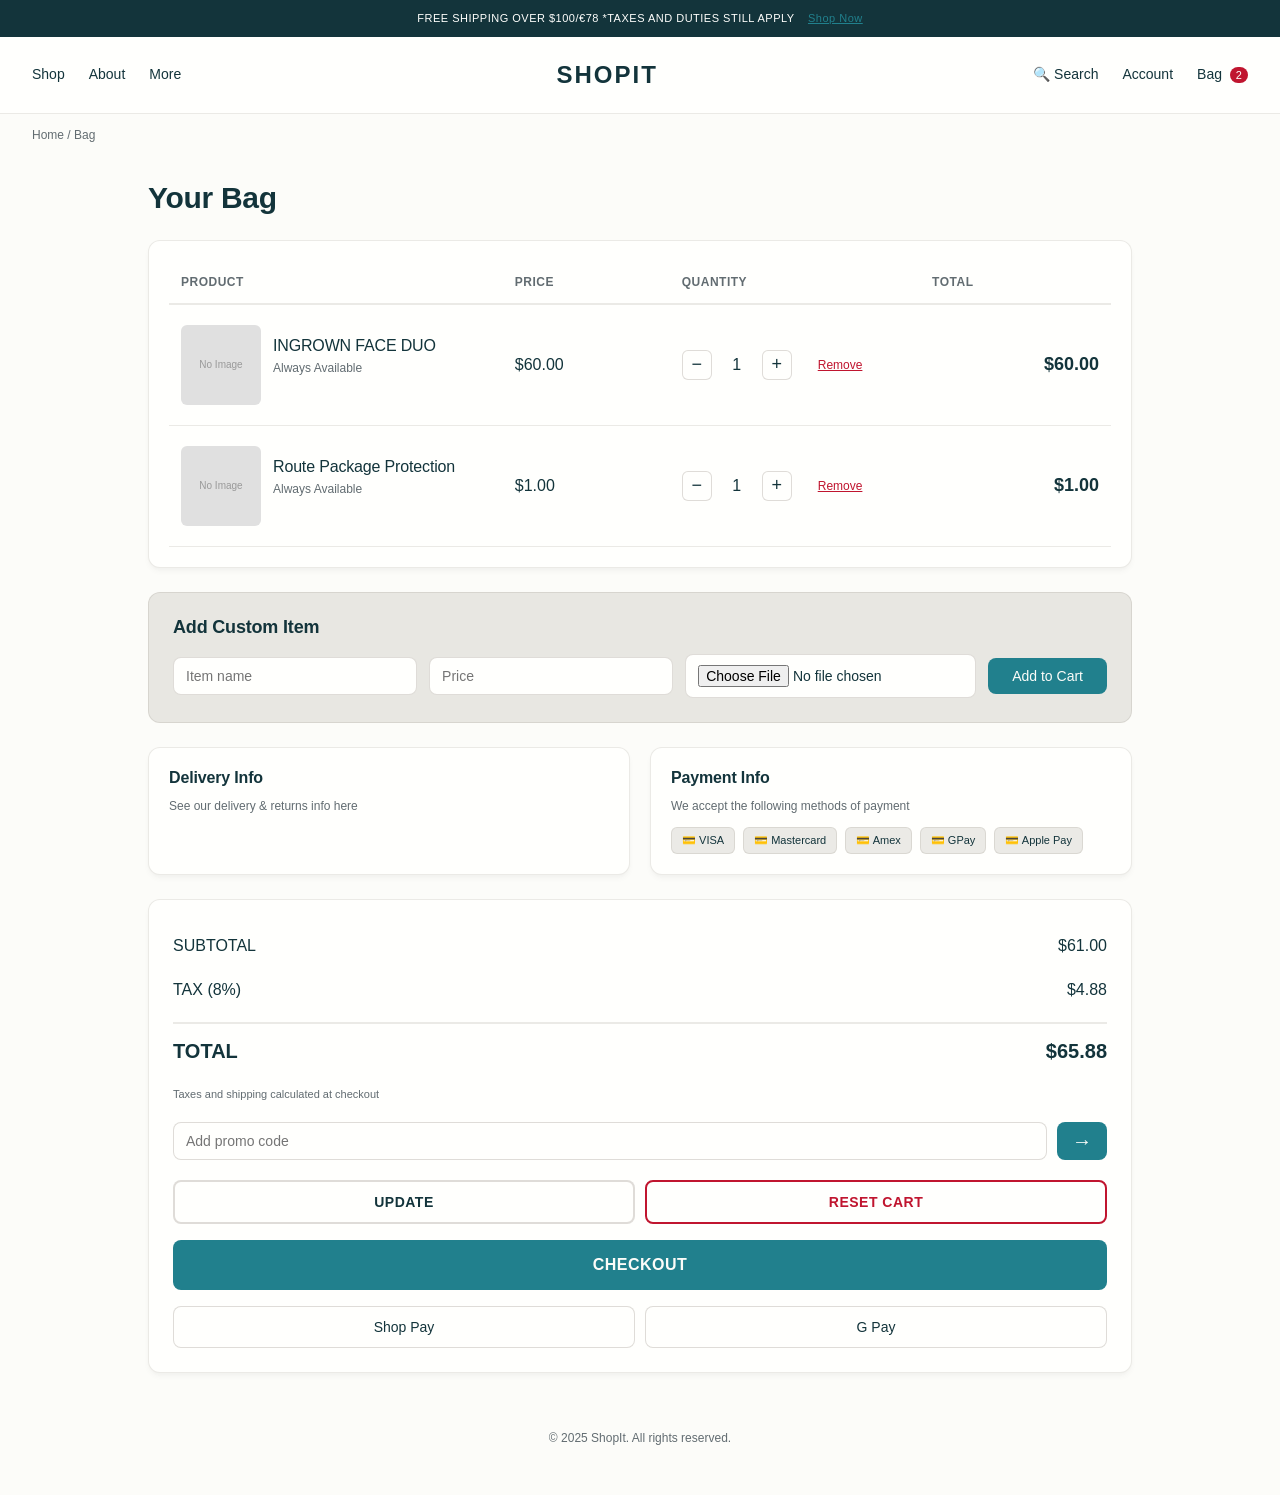
==== index.html @ eab17eab "Inital Commit" ====
<!DOCTYPE html>
<html lang="en">
<head>
  <meta charset="UTF-8">
  <meta name="viewport" content="width=device-width, initial-scale=1.0">
  <title>ShopIt - Shopping Cart</title>
  <link rel="stylesheet" href="styles.css">
</head>
<body>
  <!-- Top banner for promotions -->
  <div class="promo-banner">
    FREE SHIPPING OVER $100/€78 *TAXES AND DUTIES STILL APPLY
    <span class="shop-now">Shop Now</span>
  </div>

  <!-- Navigation header -->
  <header>
    <nav class="navbar">
      <div class="nav-left">
        <span>Shop</span>
        <span>About</span>
        <span>More</span>
      </div>
      <div class="brand">SHOPIT</div>
      <div class="nav-right">
        <span>🔍 Search</span>
        <span>Account</span>
        <span class="bag-icon">Bag <span id="cart-count">0</span></span>
      </div>
    </nav>
  </header>

  <!-- Breadcrumb navigation -->
  <div class="breadcrumb">
    <span>Home / Bag</span>
  </div>

  <!-- Main cart section -->
  <main>
    <section class="cart-section">
      <h1>Your Bag</h1>

      <!-- Cart items container -->
      <div class="cart-container">
        <div class="cart-table-header">
          <span>Product</span>
          <span>Price</span>
          <span>Quantity</span>
          <span>Total</span>
        </div>
        <div id="cart-list"></div>
      </div>

      <!-- Add custom item form -->
      <div class="custom-item-section">
        <h3>Add Custom Item</h3>
        <div class="custom-form">
          <input type="text" id="custom-name" placeholder="Item name" class="form-input" />
          <input type="number" id="custom-price" placeholder="Price" min="0" step="0.01" class="form-input" />
          <input type="file" id="custom-image" accept="image/*" class="form-input"/>
          <button id="add-custom" class="btn-secondary">Add to Cart</button>
        </div>
      </div>

      <!-- Delivery and payment info sidebar -->
      <div class="info-panel">
        <div class="delivery-info">
          <h4>Delivery Info</h4>
          <p>See our delivery & returns info here</p>
        </div>
        <div class="payment-info">
          <h4>Payment Info</h4>
          <p>We accept the following methods of payment</p>
          <div class="payment-methods">
            <span>💳 VISA</span>
            <span>💳 Mastercard</span>
            <span>💳 Amex</span>
            <span>💳 GPay</span>
            <span>💳 Apple Pay</span>
          </div>
        </div>
      </div>

      <!-- Order summary and checkout -->
      <div class="checkout-section">
        <div class="totals">
          <div class="subtotal-row">
            <span>SUBTOTAL</span>
            <span>$<span id="subtotal">0.00</span></span>
          </div>
          <div class="tax-row">
            <span>TAX (8%)</span>
            <span>$<span id="tax">0.00</span></span>
          </div>
          <div id="total-row" class="total-row">
            <span>TOTAL</span>
            <span>$<span id="total">0.00</span></span>
          </div>
          <p class="tax-note">Taxes and shipping calculated at checkout</p>
        </div>

        <div class="promo-section">
          <input type="text" id="promo" placeholder="Add promo code" class="promo-input"/>
          <button id="apply-promo" class="btn-apply">→</button>
        </div>

        <div class="button-row">
          <button id="update-cart" class="btn-update">UPDATE</button>
          <button id="reset-cart" class="btn-reset">RESET CART</button>
        </div>
        <button id="checkout" class="btn-checkout">CHECKOUT</button>
        
        <div class="alt-payment-buttons">
          <button class="shop-pay-btn">Shop Pay</button>
          <button class="gpay-btn">G Pay</button>
        </div>
      </div>
    </section>
  </main>

  <!-- Footer -->
  <footer>
    <p>&copy; 2025 ShopIt. All rights reserved.</p>
  </footer>

  <script src="shopit.js"></script>
</body>
</html>
---- styles.css ----
:root {
  /* Primitive Color Tokens */
  --color-white: rgba(255, 255, 255, 1);
  --color-black: rgba(0, 0, 0, 1);
  --color-cream-50: rgba(252, 252, 249, 1);
  --color-cream-100: rgba(255, 255, 253, 1);
  --color-gray-200: rgba(245, 245, 245, 1);
  --color-gray-300: rgba(167, 169, 169, 1);
  --color-gray-400: rgba(119, 124, 124, 1);
  --color-slate-500: rgba(98, 108, 113, 1);
  --color-brown-600: rgba(94, 82, 64, 1);
  --color-charcoal-700: rgba(31, 33, 33, 1);
  --color-charcoal-800: rgba(38, 40, 40, 1);
  --color-slate-900: rgba(19, 52, 59, 1);
  --color-teal-300: rgba(50, 184, 198, 1);
  --color-teal-400: rgba(45, 166, 178, 1);
  --color-teal-500: rgba(33, 128, 141, 1);
  --color-teal-600: rgba(29, 116, 128, 1);
  --color-teal-700: rgba(26, 104, 115, 1);
  --color-teal-800: rgba(41, 150, 161, 1);
  --color-red-400: rgba(255, 84, 89, 1);
  --color-red-500: rgba(192, 21, 47, 1);
  --color-orange-400: rgba(230, 129, 97, 1);
  --color-orange-500: rgba(168, 75, 47, 1);

  /* RGB versions for opacity control */
  --color-brown-600-rgb: 94, 82, 64;
  --color-teal-500-rgb: 33, 128, 141;
  --color-slate-900-rgb: 19, 52, 59;
  --color-slate-500-rgb: 98, 108, 113;
  --color-red-500-rgb: 192, 21, 47;
  --color-red-400-rgb: 255, 84, 89;
  --color-orange-500-rgb: 168, 75, 47;
  --color-orange-400-rgb: 230, 129, 97;

  /* Background color tokens (Light Mode) */
  --color-bg-1: rgba(59, 130, 246, 0.08); /* Light blue */
  --color-bg-2: rgba(245, 158, 11, 0.08); /* Light yellow */
  --color-bg-3: rgba(34, 197, 94, 0.08); /* Light green */
  --color-bg-4: rgba(239, 68, 68, 0.08); /* Light red */
  --color-bg-5: rgba(147, 51, 234, 0.08); /* Light purple */
  --color-bg-6: rgba(249, 115, 22, 0.08); /* Light orange */
  --color-bg-7: rgba(236, 72, 153, 0.08); /* Light pink */
  --color-bg-8: rgba(6, 182, 212, 0.08); /* Light cyan */

  /* Semantic Color Tokens (Light Mode) */
  --color-background: var(--color-cream-50);
  --color-surface: var(--color-cream-100);
  --color-text: var(--color-slate-900);
  --color-text-secondary: var(--color-slate-500);
  --color-primary: var(--color-teal-500);
  --color-primary-hover: var(--color-teal-600);
  --color-primary-active: var(--color-teal-700);
  --color-secondary: rgba(var(--color-brown-600-rgb), 0.12);
  --color-secondary-hover: rgba(var(--color-brown-600-rgb), 0.2);
  --color-secondary-active: rgba(var(--color-brown-600-rgb), 0.25);
  --color-border: rgba(var(--color-brown-600-rgb), 0.2);
  --color-btn-primary-text: var(--color-cream-50);
  --color-card-border: rgba(var(--color-brown-600-rgb), 0.12);
  --color-card-border-inner: rgba(var(--color-brown-600-rgb), 0.12);
  --color-error: var(--color-red-500);
  --color-success: var(--color-teal-500);
  --color-warning: var(--color-orange-500);
  --color-info: var(--color-slate-500);
  --color-focus-ring: rgba(var(--color-teal-500-rgb), 0.4);
  --color-select-caret: rgba(var(--color-slate-900-rgb), 0.8);

  /* Common style patterns */
  --focus-ring: 0 0 0 3px var(--color-focus-ring);
  --focus-outline: 2px solid var(--color-primary);
  --status-bg-opacity: 0.15;
  --status-border-opacity: 0.25;
  --select-caret-light: url("data:image/svg+xml,%3Csvg xmlns='http://www.w3.org/2000/svg' width='16' height='16' viewBox='0 0 24 24' fill='none' stroke='%23134252' stroke-width='2' stroke-linecap='round' stroke-linejoin='round'%3E%3Cpolyline points='6 9 12 15 18 9'%3E%3C/polyline%3E%3C/svg%3E");
  --select-caret-dark: url("data:image/svg+xml,%3Csvg xmlns='http://www.w3.org/2000/svg' width='16' height='16' viewBox='0 0 24 24' fill='none' stroke='%23f5f5f5' stroke-width='2' stroke-linecap='round' stroke-linejoin='round'%3E%3Cpolyline points='6 9 12 15 18 9'%3E%3C/polyline%3E%3C/svg%3E");

  /* RGB versions for opacity control */
  --color-success-rgb: 33, 128, 141;
  --color-error-rgb: 192, 21, 47;
  --color-warning-rgb: 168, 75, 47;
  --color-info-rgb: 98, 108, 113;

  /* Typography */
  --font-family-base: "FKGroteskNeue", "Geist", "Inter", -apple-system,
    BlinkMacSystemFont, "Segoe UI", Roboto, sans-serif;
  --font-family-mono: "Berkeley Mono", ui-monospace, SFMono-Regular, Menlo,
    Monaco, Consolas, monospace;
  --font-size-xs: 11px;
  --font-size-sm: 12px;
  --font-size-base: 14px;
  --font-size-md: 14px;
  --font-size-lg: 16px;
  --font-size-xl: 18px;
  --font-size-2xl: 20px;
  --font-size-3xl: 24px;
  --font-size-4xl: 30px;
  --font-weight-normal: 400;
  --font-weight-medium: 500;
  --font-weight-semibold: 550;
  --font-weight-bold: 600;
  --line-height-tight: 1.2;
  --line-height-normal: 1.5;
  --letter-spacing-tight: -0.01em;

  /* Spacing */
  --space-0: 0;
  --space-1: 1px;
  --space-2: 2px;
  --space-4: 4px;
  --space-6: 6px;
  --space-8: 8px;
  --space-10: 10px;
  --space-12: 12px;
  --space-16: 16px;
  --space-20: 20px;
  --space-24: 24px;
  --space-32: 32px;

  /* Border Radius */
  --radius-sm: 6px;
  --radius-base: 8px;
  --radius-md: 10px;
  --radius-lg: 12px;
  --radius-full: 9999px;

  /* Shadows */
  --shadow-xs: 0 1px 2px rgba(0, 0, 0, 0.02);
  --shadow-sm: 0 1px 3px rgba(0, 0, 0, 0.04), 0 1px 2px rgba(0, 0, 0, 0.02);
  --shadow-md: 0 4px 6px -1px rgba(0, 0, 0, 0.04),
    0 2px 4px -1px rgba(0, 0, 0, 0.02);
  --shadow-lg: 0 10px 15px -3px rgba(0, 0, 0, 0.04),
    0 4px 6px -2px rgba(0, 0, 0, 0.02);
  --shadow-inset-sm: inset 0 1px 0 rgba(255, 255, 255, 0.15),
    inset 0 -1px 0 rgba(0, 0, 0, 0.03);

  /* Animation */
  --duration-fast: 150ms;
  --duration-normal: 250ms;
  --ease-standard: cubic-bezier(0.16, 1, 0.3, 1);

  /* Layout */
  --container-sm: 640px;
  --container-md: 768px;
  --container-lg: 1024px;
  --container-xl: 1280px;
}

/* Dark mode colors */
@media (prefers-color-scheme: dark) {
  :root {
    /* RGB versions for opacity control (Dark Mode) */
    --color-gray-400-rgb: 119, 124, 124;
    --color-teal-300-rgb: 50, 184, 198;
    --color-gray-300-rgb: 167, 169, 169;
    --color-gray-200-rgb: 245, 245, 245;

    /* Background color tokens (Dark Mode) */
    --color-bg-1: rgba(29, 78, 216, 0.15); /* Dark blue */
    --color-bg-2: rgba(180, 83, 9, 0.15); /* Dark yellow */
    --color-bg-3: rgba(21, 128, 61, 0.15); /* Dark green */
    --color-bg-4: rgba(185, 28, 28, 0.15); /* Dark red */
    --color-bg-5: rgba(107, 33, 168, 0.15); /* Dark purple */
    --color-bg-6: rgba(194, 65, 12, 0.15); /* Dark orange */
    --color-bg-7: rgba(190, 24, 93, 0.15); /* Dark pink */
    --color-bg-8: rgba(8, 145, 178, 0.15); /* Dark cyan */

    /* Semantic Color Tokens (Dark Mode) */
    --color-background: var(--color-charcoal-700);
    --color-surface: var(--color-charcoal-800);
    --color-text: var(--color-gray-200);
    --color-text-secondary: rgba(var(--color-gray-300-rgb), 0.7);
    --color-primary: var(--color-teal-300);
    --color-primary-hover: var(--color-teal-400);
    --color-primary-active: var(--color-teal-800);
    --color-secondary: rgba(var(--color-gray-400-rgb), 0.15);
    --color-secondary-hover: rgba(var(--color-gray-400-rgb), 0.25);
    --color-secondary-active: rgba(var(--color-gray-400-rgb), 0.3);
    --color-border: rgba(var(--color-gray-400-rgb), 0.3);
    --color-error: var(--color-red-400);
    --color-success: var(--color-teal-300);
    --color-warning: var(--color-orange-400);
    --color-info: var(--color-gray-300);
    --color-focus-ring: rgba(var(--color-teal-300-rgb), 0.4);
    --color-btn-primary-text: var(--color-slate-900);
    --color-card-border: rgba(var(--color-gray-400-rgb), 0.2);
    --color-card-border-inner: rgba(var(--color-gray-400-rgb), 0.15);
    --shadow-inset-sm: inset 0 1px 0 rgba(255, 255, 255, 0.1),
      inset 0 -1px 0 rgba(0, 0, 0, 0.15);
    --button-border-secondary: rgba(var(--color-gray-400-rgb), 0.2);
    --color-border-secondary: rgba(var(--color-gray-400-rgb), 0.2);
    --color-select-caret: rgba(var(--color-gray-200-rgb), 0.8);

    /* Common style patterns - updated for dark mode */
    --focus-ring: 0 0 0 3px var(--color-focus-ring);
    --focus-outline: 2px solid var(--color-primary);
    --status-bg-opacity: 0.15;
    --status-border-opacity: 0.25;
    --select-caret-light: url("data:image/svg+xml,%3Csvg xmlns='http://www.w3.org/2000/svg' width='16' height='16' viewBox='0 0 24 24' fill='none' stroke='%23134252' stroke-width='2' stroke-linecap='round' stroke-linejoin='round'%3E%3Cpolyline points='6 9 12 15 18 9'%3E%3C/polyline%3E%3C/svg%3E");
    --select-caret-dark: url("data:image/svg+xml,%3Csvg xmlns='http://www.w3.org/2000/svg' width='16' height='16' viewBox='0 0 24 24' fill='none' stroke='%23f5f5f5' stroke-width='2' stroke-linecap='round' stroke-linejoin='round'%3E%3Cpolyline points='6 9 12 15 18 9'%3E%3C/polyline%3E%3C/svg%3E");

    /* RGB versions for dark mode */
    --color-success-rgb: var(--color-teal-300-rgb);
    --color-error-rgb: var(--color-red-400-rgb);
    --color-warning-rgb: var(--color-orange-400-rgb);
    --color-info-rgb: var(--color-gray-300-rgb);
  }
}

/* Data attribute for manual theme switching */
[data-color-scheme="dark"] {
  /* RGB versions for opacity control (dark mode) */
  --color-gray-400-rgb: 119, 124, 124;
  --color-teal-300-rgb: 50, 184, 198;
  --color-gray-300-rgb: 167, 169, 169;
  --color-gray-200-rgb: 245, 245, 245;

  /* Colorful background palette - Dark Mode */
  --color-bg-1: rgba(29, 78, 216, 0.15); /* Dark blue */
  --color-bg-2: rgba(180, 83, 9, 0.15); /* Dark yellow */
  --color-bg-3: rgba(21, 128, 61, 0.15); /* Dark green */
  --color-bg-4: rgba(185, 28, 28, 0.15); /* Dark red */
  --color-bg-5: rgba(107, 33, 168, 0.15); /* Dark purple */
  --color-bg-6: rgba(194, 65, 12, 0.15); /* Dark orange */
  --color-bg-7: rgba(190, 24, 93, 0.15); /* Dark pink */
  --color-bg-8: rgba(8, 145, 178, 0.15); /* Dark cyan */

  /* Semantic Color Tokens (Dark Mode) */
  --color-background: var(--color-charcoal-700);
  --color-surface: var(--color-charcoal-800);
  --color-text: var(--color-gray-200);
  --color-text-secondary: rgba(var(--color-gray-300-rgb), 0.7);
  --color-primary: var(--color-teal-300);
  --color-primary-hover: var(--color-teal-400);
  --color-primary-active: var(--color-teal-800);
  --color-secondary: rgba(var(--color-gray-400-rgb), 0.15);
  --color-secondary-hover: rgba(var(--color-gray-400-rgb), 0.25);
  --color-secondary-active: rgba(var(--color-gray-400-rgb), 0.3);
  --color-border: rgba(var(--color-gray-400-rgb), 0.3);
  --color-error: var(--color-red-400);
  --color-success: var(--color-teal-300);
  --color-warning: var(--color-orange-400);
  --color-info: var(--color-gray-300);
  --color-focus-ring: rgba(var(--color-teal-300-rgb), 0.4);
  --color-btn-primary-text: var(--color-slate-900);
  --color-card-border: rgba(var(--color-gray-400-rgb), 0.15);
  --color-card-border-inner: rgba(var(--color-gray-400-rgb), 0.15);
  --shadow-inset-sm: inset 0 1px 0 rgba(255, 255, 255, 0.1),
    inset 0 -1px 0 rgba(0, 0, 0, 0.15);
  --color-border-secondary: rgba(var(--color-gray-400-rgb), 0.2);
  --color-select-caret: rgba(var(--color-gray-200-rgb), 0.8);

  /* Common style patterns - updated for dark mode */
  --focus-ring: 0 0 0 3px var(--color-focus-ring);
  --focus-outline: 2px solid var(--color-primary);
  --status-bg-opacity: 0.15;
  --status-border-opacity: 0.25;
  --select-caret-light: url("data:image/svg+xml,%3Csvg xmlns='http://www.w3.org/2000/svg' width='16' height='16' viewBox='0 0 24 24' fill='none' stroke='%23134252' stroke-width='2' stroke-linecap='round' stroke-linejoin='round'%3E%3Cpolyline points='6 9 12 15 18 9'%3E%3C/polyline%3E%3C/svg%3E");
  --select-caret-dark: url("data:image/svg+xml,%3Csvg xmlns='http://www.w3.org/2000/svg' width='16' height='16' viewBox='0 0 24 24' fill='none' stroke='%23f5f5f5' stroke-width='2' stroke-linecap='round' stroke-linejoin='round'%3E%3Cpolyline points='6 9 12 15 18 9'%3E%3C/polyline%3E%3C/svg%3E");

  /* RGB versions for dark mode */
  --color-success-rgb: var(--color-teal-300-rgb);
  --color-error-rgb: var(--color-red-400-rgb);
  --color-warning-rgb: var(--color-orange-400-rgb);
  --color-info-rgb: var(--color-gray-300-rgb);
}

[data-color-scheme="light"] {
  /* RGB versions for opacity control (light mode) */
  --color-brown-600-rgb: 94, 82, 64;
  --color-teal-500-rgb: 33, 128, 141;
  --color-slate-900-rgb: 19, 52, 59;

  /* Semantic Color Tokens (Light Mode) */
  --color-background: var(--color-cream-50);
  --color-surface: var(--color-cream-100);
  --color-text: var(--color-slate-900);
  --color-text-secondary: var(--color-slate-500);
  --color-primary: var(--color-teal-500);
  --color-primary-hover: var(--color-teal-600);
  --color-primary-active: var(--color-teal-700);
  --color-secondary: rgba(var(--color-brown-600-rgb), 0.12);
  --color-secondary-hover: rgba(var(--color-brown-600-rgb), 0.2);
  --color-secondary-active: rgba(var(--color-brown-600-rgb), 0.25);
  --color-border: rgba(var(--color-brown-600-rgb), 0.2);
  --color-btn-primary-text: var(--color-cream-50);
  --color-card-border: rgba(var(--color-brown-600-rgb), 0.12);
  --color-card-border-inner: rgba(var(--color-brown-600-rgb), 0.12);
  --color-error: var(--color-red-500);
  --color-success: var(--color-teal-500);
  --color-warning: var(--color-orange-500);
  --color-info: var(--color-slate-500);
  --color-focus-ring: rgba(var(--color-teal-500-rgb), 0.4);

  /* RGB versions for light mode */
  --color-success-rgb: var(--color-teal-500-rgb);
  --color-error-rgb: var(--color-red-500-rgb);
  --color-warning-rgb: var(--color-orange-500-rgb);
  --color-info-rgb: var(--color-slate-500-rgb);
}

/* Base styles */
html {
  font-size: var(--font-size-base);
  font-family: var(--font-family-base);
  line-height: var(--line-height-normal);
  color: var(--color-text);
  background-color: var(--color-background);
  -webkit-font-smoothing: antialiased;
  box-sizing: border-box;
}

body {
  margin: 0;
  padding: 0;
}

*,
*::before,
*::after {
  box-sizing: inherit;
}

/* Typography */
h1,
h2,
h3,
h4,
h5,
h6 {
  margin: 0;
  font-weight: var(--font-weight-semibold);
  line-height: var(--line-height-tight);
  color: var(--color-text);
  letter-spacing: var(--letter-spacing-tight);
}

h1 {
  font-size: var(--font-size-4xl);
}
h2 {
  font-size: var(--font-size-3xl);
}
h3 {
  font-size: var(--font-size-2xl);
}
h4 {
  font-size: var(--font-size-xl);
}
h5 {
  font-size: var(--font-size-lg);
}
h6 {
  font-size: var(--font-size-md);
}

p {
  margin: 0 0 var(--space-16) 0;
}

a {
  color: var(--color-primary);
  text-decoration: none;
  transition: color var(--duration-fast) var(--ease-standard);
}

a:hover {
  color: var(--color-primary-hover);
}

code,
pre {
  font-family: var(--font-family-mono);
  font-size: calc(var(--font-size-base) * 0.95);
  background-color: var(--color-secondary);
  border-radius: var(--radius-sm);
}

code {
  padding: var(--space-1) var(--space-4);
}

pre {
  padding: var(--space-16);
  margin: var(--space-16) 0;
  overflow: auto;
  border: 1px solid var(--color-border);
}

pre code {
  background: none;
  padding: 0;
}

/* Buttons */
.btn {
  display: inline-flex;
  align-items: center;
  justify-content: center;
  padding: var(--space-8) var(--space-16);
  border-radius: var(--radius-base);
  font-size: var(--font-size-base);
  font-weight: 500;
  line-height: 1.5;
  cursor: pointer;
  transition: all var(--duration-normal) var(--ease-standard);
  border: none;
  text-decoration: none;
  position: relative;
}

.btn:focus-visible {
  outline: none;
  box-shadow: var(--focus-ring);
}

.btn--primary {
  background: var(--color-primary);
  color: var(--color-btn-primary-text);
}

.btn--primary:hover {
  background: var(--color-primary-hover);
}

.btn--primary:active {
  background: var(--color-primary-active);
}

.btn--secondary {
  background: var(--color-secondary);
  color: var(--color-text);
}

.btn--secondary:hover {
  background: var(--color-secondary-hover);
}

.btn--secondary:active {
  background: var(--color-secondary-active);
}

.btn--outline {
  background: transparent;
  border: 1px solid var(--color-border);
  color: var(--color-text);
}

.btn--outline:hover {
  background: var(--color-secondary);
}

.btn--sm {
  padding: var(--space-4) var(--space-12);
  font-size: var(--font-size-sm);
  border-radius: var(--radius-sm);
}

.btn--lg {
  padding: var(--space-10) var(--space-20);
  font-size: var(--font-size-lg);
  border-radius: var(--radius-md);
}

.btn--full-width {
  width: 100%;
}

.btn:disabled {
  opacity: 0.5;
  cursor: not-allowed;
}

/* Form elements */
.form-control {
  display: block;
  width: 100%;
  padding: var(--space-8) var(--space-12);
  font-size: var(--font-size-md);
  line-height: 1.5;
  color: var(--color-text);
  background-color: var(--color-surface);
  border: 1px solid var(--color-border);
  border-radius: var(--radius-base);
  transition: border-color var(--duration-fast) var(--ease-standard),
    box-shadow var(--duration-fast) var(--ease-standard);
}

textarea.form-control {
  font-family: var(--font-family-base);
  font-size: var(--font-size-base);
}

select.form-control {
  padding: var(--space-8) var(--space-12);
  -webkit-appearance: none;
  -moz-appearance: none;
  appearance: none;
  background-image: var(--select-caret-light);
  background-repeat: no-repeat;
  background-position: right var(--space-12) center;
  background-size: 16px;
  padding-right: var(--space-32);
}

/* Add a dark mode specific caret */
@media (prefers-color-scheme: dark) {
  select.form-control {
    background-image: var(--select-caret-dark);
  }
}

/* Also handle data-color-scheme */
[data-color-scheme="dark"] select.form-control {
  background-image: var(--select-caret-dark);
}

[data-color-scheme="light"] select.form-control {
  background-image: var(--select-caret-light);
}

.form-control:focus {
  border-color: var(--color-primary);
  outline: var(--focus-outline);
}

.form-label {
  display: block;
  margin-bottom: var(--space-8);
  font-weight: var(--font-weight-medium);
  font-size: var(--font-size-sm);
}

.form-group {
  margin-bottom: var(--space-16);
}

/* Card component */
.card {
  background-color: var(--color-surface);
  border-radius: var(--radius-lg);
  border: 1px solid var(--color-card-border);
  box-shadow: var(--shadow-sm);
  overflow: hidden;
  transition: box-shadow var(--duration-normal) var(--ease-standard);
}

.card:hover {
  box-shadow: var(--shadow-md);
}

.card__body {
  padding: var(--space-16);
}

.card__header,
.card__footer {
  padding: var(--space-16);
  border-bottom: 1px solid var(--color-card-border-inner);
}

/* Status indicators - simplified with CSS variables */
.status {
  display: inline-flex;
  align-items: center;
  padding: var(--space-6) var(--space-12);
  border-radius: var(--radius-full);
  font-weight: var(--font-weight-medium);
  font-size: var(--font-size-sm);
}

.status--success {
  background-color: rgba(
    var(--color-success-rgb, 33, 128, 141),
    var(--status-bg-opacity)
  );
  color: var(--color-success);
  border: 1px solid
    rgba(var(--color-success-rgb, 33, 128, 141), var(--status-border-opacity));
}

.status--error {
  background-color: rgba(
    var(--color-error-rgb, 192, 21, 47),
    var(--status-bg-opacity)
  );
  color: var(--color-error);
  border: 1px solid
    rgba(var(--color-error-rgb, 192, 21, 47), var(--status-border-opacity));
}

.status--warning {
  background-color: rgba(
    var(--color-warning-rgb, 168, 75, 47),
    var(--status-bg-opacity)
  );
  color: var(--color-warning);
  border: 1px solid
    rgba(var(--color-warning-rgb, 168, 75, 47), var(--status-border-opacity));
}

.status--info {
  background-color: rgba(
    var(--color-info-rgb, 98, 108, 113),
    var(--status-bg-opacity)
  );
  color: var(--color-info);
  border: 1px solid
    rgba(var(--color-info-rgb, 98, 108, 113), var(--status-border-opacity));
}

/* Container layout */
.container {
  width: 100%;
  margin-right: auto;
  margin-left: auto;
  padding-right: var(--space-16);
  padding-left: var(--space-16);
}

@media (min-width: 640px) {
  .container {
    max-width: var(--container-sm);
  }
}
@media (min-width: 768px) {
  .container {
    max-width: var(--container-md);
  }
}
@media (min-width: 1024px) {
  .container {
    max-width: var(--container-lg);
  }
}
@media (min-width: 1280px) {
  .container {
    max-width: var(--container-xl);
  }
}

/* Utility classes */
.flex {
  display: flex;
}
.flex-col {
  flex-direction: column;
}
.items-center {
  align-items: center;
}
.justify-center {
  justify-content: center;
}
.justify-between {
  justify-content: space-between;
}
.gap-4 {
  gap: var(--space-4);
}
.gap-8 {
  gap: var(--space-8);
}
.gap-16 {
  gap: var(--space-16);
}

.m-0 {
  margin: 0;
}
.mt-8 {
  margin-top: var(--space-8);
}
.mb-8 {
  margin-bottom: var(--space-8);
}
.mx-8 {
  margin-left: var(--space-8);
  margin-right: var(--space-8);
}
.my-8 {
  margin-top: var(--space-8);
  margin-bottom: var(--space-8);
}

.p-0 {
  padding: 0;
}
.py-8 {
  padding-top: var(--space-8);
  padding-bottom: var(--space-8);
}
.px-8 {
  padding-left: var(--space-8);
  padding-right: var(--space-8);
}
.py-16 {
  padding-top: var(--space-16);
  padding-bottom: var(--space-16);
}
.px-16 {
  padding-left: var(--space-16);
  padding-right: var(--space-16);
}

.block {
  display: block;
}
.hidden {
  display: none;
}

/* Accessibility */
.sr-only {
  position: absolute;
  width: 1px;
  height: 1px;
  padding: 0;
  margin: -1px;
  overflow: hidden;
  clip: rect(0, 0, 0, 0);
  white-space: nowrap;
  border-width: 0;
}

:focus-visible {
  outline: var(--focus-outline);
  outline-offset: 2px;
}

/* Dark mode specifics */
[data-color-scheme="dark"] .btn--outline {
  border: 1px solid var(--color-border-secondary);
}

@font-face {
  font-family: 'FKGroteskNeue';
  src: url('https://r2cdn.perplexity.ai/fonts/FKGroteskNeue.woff2')
    format('woff2');
}

/* END PERPLEXITY DESIGN SYSTEM */
```css
/* Reset and Base Styles */
* {
  margin: 0;
  padding: 0;
  box-sizing: border-box;
}

body {
  font-family: var(--font-family-base);
  background: var(--color-background);
  color: var(--color-text);
  font-size: var(--font-size-base);
  line-height: var(--line-height-normal);
}

/* Promo Banner */
.promo-banner {
  background: var(--color-slate-900);
  color: var(--color-cream-100);
  text-align: center;
  padding: var(--space-10);
  font-size: var(--font-size-xs);
  letter-spacing: 0.5px;
}

.shop-now {
  text-decoration: underline;
  cursor: pointer;
  margin-left: var(--space-10);
  color: var(--color-primary);
  transition: color var(--duration-fast) var(--ease-standard);
}

.shop-now:hover {
  color: var(--color-primary-hover);
}

/* Navigation */
.navbar {
  display: flex;
  justify-content: space-between;
  align-items: center;
  padding: var(--space-20) var(--space-32);
  background: var(--color-surface);
  border-bottom: 1px solid var(--color-card-border);
}

.nav-left, .nav-right {
  display: flex;
  gap: var(--space-24);
  font-size: var(--font-size-base);
}

.nav-left span, .nav-right span {
  cursor: pointer;
  color: var(--color-text);
  transition: color var(--duration-fast) var(--ease-standard);
}

.nav-left span:hover, .nav-right span:hover {
  color: var(--color-primary);
}

.brand {
  font-size: var(--font-size-3xl);
  font-weight: var(--font-weight-bold);
  letter-spacing: 2px;
  color: var(--color-text);
}

.bag-icon {
  position: relative;
}

#cart-count {
  background: var(--color-error);
  color: var(--color-surface);
  border-radius: var(--radius-full);
  padding: var(--space-2) var(--space-6);
  font-size: var(--font-size-xs);
  margin-left: var(--space-4);
  font-weight: var(--font-weight-medium);
}

/* Breadcrumb */
.breadcrumb {
  padding: var(--space-12) var(--space-32);
  font-size: var(--font-size-sm);
  color: var(--color-text-secondary);
}

/* Main Cart Section */
.cart-section {
  max-width: var(--container-lg);
  margin: var(--space-24) auto;
  padding: 0 var(--space-20);
}

.cart-section h1 {
  font-size: var(--font-size-4xl);
  margin-bottom: var(--space-24);
  font-weight: var(--font-weight-semibold);
  line-height: var(--line-height-tight);
  letter-spacing: var(--letter-spacing-tight);
}

/* Cart Container */
.cart-container {
  background: var(--color-surface);
  border-radius: var(--radius-lg);
  padding: var(--space-20);
  margin-bottom: var(--space-24);
  box-shadow: var(--shadow-md);
  border: 1px solid var(--color-card-border);
}

.cart-table-header {
  display: grid;
  grid-template-columns: 2fr 1fr 1.5fr 1fr;
  padding: var(--space-12);
  border-bottom: 2px solid var(--color-card-border-inner);
  font-weight: var(--font-weight-semibold);
  font-size: var(--font-size-sm);
  text-transform: uppercase;
  color: var(--color-text-secondary);
  letter-spacing: 0.5px;
}

/* Cart Items */
.cart-item {
  display: grid;
  grid-template-columns: 2fr 1fr 1.5fr 1fr;
  padding: var(--space-20) var(--space-12);
  border-bottom: 1px solid var(--color-card-border-inner);
  align-items: center;
}

.product-info {
  display: flex;
  gap: var(--space-12);
  align-items: center;
}

.cart-img {
  width: 80px;
  height: 80px;
  object-fit: cover;
  border-radius: var(--radius-sm);
  background: var(--color-secondary);
}

.product-details h3 {
  font-size: var(--font-size-lg);
  font-weight: var(--font-weight-medium);
  margin-bottom: var(--space-4);
  color: var(--color-text);
}

.product-details p {
  font-size: var(--font-size-sm);
  color: var(--color-text-secondary);
}

.price {
  font-size: var(--font-size-lg);
  font-weight: var(--font-weight-medium);
  color: var(--color-text);
}

/* Quantity Controls */
.quantity-controls {
  display: flex;
  align-items: center;
  gap: var(--space-10);
}

.qty-btn {
  width: 30px;
  height: 30px;
  border: 1px solid var(--color-border);
  background: var(--color-surface);
  border-radius: var(--radius-sm);
  cursor: pointer;
  font-size: var(--font-size-xl);
  display: flex;
  align-items: center;
  justify-content: center;
  transition: all var(--duration-fast) var(--ease-standard);
  color: var(--color-text);
}

.qty-btn:hover {
  background: var(--color-secondary);
  border-color: var(--color-border);
}

.qty-btn:active {
  background: var(--color-secondary-hover);
}

.qty-display {
  font-size: var(--font-size-lg);
  font-weight: var(--font-weight-medium);
  min-width: 30px;
  text-align: center;
  color: var(--color-text);
}

.remove-btn {
  background: none;
  border: none;
  color: var(--color-error);
  text-decoration: underline;
  cursor: pointer;
  font-size: var(--font-size-sm);
  margin-left: var(--space-10);
  transition: color var(--duration-fast) var(--ease-standard);
}

.remove-btn:hover {
  color: var(--color-error);
  opacity: 0.8;
}

.total-price {
  font-size: var(--font-size-xl);
  font-weight: var(--font-weight-semibold);
  text-align: right;
  color: var(--color-text);
}

/* Empty Cart */
.empty-cart {
  text-align: center;
  padding: var(--space-32) var(--space-20);
}

.empty-cart h2 {
  font-size: var(--font-size-3xl);
  margin-bottom: var(--space-10);
  color: var(--color-text-secondary);
  font-weight: var(--font-weight-medium);
}

.empty-cart p {
  color: var(--color-text-secondary);
  font-size: var(--font-size-base);
}

/* Custom Item Section */
.custom-item-section {
  background: var(--color-secondary);
  border-radius: var(--radius-lg);
  padding: var(--space-24);
  margin-bottom: var(--space-24);
  border: 1px solid var(--color-card-border);
}

.custom-item-section h3 {
  font-size: var(--font-size-xl);
  margin-bottom: var(--space-16);
  font-weight: var(--font-weight-semibold);
  color: var(--color-text);
}

.custom-form {
  display: grid;
  grid-template-columns: 1fr 1fr 1fr auto;
  gap: var(--space-12);
  align-items: center;
}

.form-input {
  padding: var(--space-10) var(--space-12);
  border: 1px solid var(--color-border);
  border-radius: var(--radius-base);
  font-size: var(--font-size-base);
  font-family: var(--font-family-base);
  background: var(--color-surface);
  color: var(--color-text);
  transition: border-color var(--duration-fast) var(--ease-standard),
    box-shadow var(--duration-fast) var(--ease-standard);
}

.form-input:focus {
  outline: var(--focus-outline);
  border-color: var(--color-primary);
  box-shadow: var(--focus-ring);
}

.btn-secondary {
  padding: var(--space-10) var(--space-24);
  background: var(--color-primary);
  color: var(--color-btn-primary-text);
  border: none;
  border-radius: var(--radius-base);
  cursor: pointer;
  font-size: var(--font-size-base);
  font-weight: var(--font-weight-medium);
  transition: background var(--duration-normal) var(--ease-standard);
}

.btn-secondary:hover {
  background: var(--color-primary-hover);
}

.btn-secondary:active {
  background: var(--color-primary-active);
}

/* Info Panel */
.info-panel {
  display: grid;
  grid-template-columns: 1fr 1fr;
  gap: var(--space-20);
  margin-bottom: var(--space-24);
}

.delivery-info, .payment-info {
  background: var(--color-surface);
  border-radius: var(--radius-lg);
  padding: var(--space-20);
  box-shadow: var(--shadow-md);
  border: 1px solid var(--color-card-border);
}

.delivery-info h4, .payment-info h4 {
  font-size: var(--font-size-lg);
  margin-bottom: var(--space-10);
  font-weight: var(--font-weight-semibold);
  color: var(--color-text);
}

.delivery-info p, .payment-info p {
  font-size: var(--font-size-sm);
  color: var(--color-text-secondary);
  margin-bottom: var(--space-12);
  line-height: var(--line-height-normal);
}

.payment-methods {
  display: flex;
  gap: var(--space-8);
  flex-wrap: wrap;
}

.payment-methods span {
  font-size: var(--font-size-xs);
  padding: var(--space-4) var(--space-10);
  background: var(--color-secondary);
  border-radius: var(--radius-sm);
  color: var(--color-text);
  border: 1px solid var(--color-card-border);
}

/* Checkout Section */
.checkout-section {
  background: var(--color-surface);
  border-radius: var(--radius-lg);
  padding: var(--space-24);
  box-shadow: var(--shadow-md);
  border: 1px solid var(--color-card-border);
}

.totals {
  margin-bottom: var(--space-20);
}

.subtotal-row, .tax-row, .total-row {
  display: flex;
  justify-content: space-between;
  padding: var(--space-10) 0;
  font-size: var(--font-size-lg);
  color: var(--color-text);
}

.total-row {
  border-top: 2px solid var(--color-card-border-inner);
  font-size: var(--font-size-2xl);
  font-weight: var(--font-weight-semibold);
  padding-top: var(--space-12);
  margin-top: var(--space-10);
}

.tax-note {
  font-size: var(--font-size-xs);
  color: var(--color-text-secondary);
  margin-top: var(--space-10);
}

/* Promo Section */
.promo-section {
  display: flex;
  gap: var(--space-10);
  margin-bottom: var(--space-20);
}

.promo-input {
  flex: 1;
  padding: var(--space-10) var(--space-12);
  border: 1px solid var(--color-border);
  border-radius: var(--radius-base);
  font-size: var(--font-size-base);
  background: var(--color-surface);
  color: var(--color-text);
  font-family: var(--font-family-base);
  transition: border-color var(--duration-fast) var(--ease-standard),
    box-shadow var(--duration-fast) var(--ease-standard);
}

.promo-input:focus {
  outline: var(--focus-outline);
  border-color: var(--color-primary);
  box-shadow: var(--focus-ring);
}

.btn-apply {
  width: 50px;
  background: var(--color-primary);
  color: var(--color-btn-primary-text);
  border: none;
  border-radius: var(--radius-base);
  font-size: var(--font-size-2xl);
  cursor: pointer;
  transition: background var(--duration-normal) var(--ease-standard);
  display: flex;
  align-items: center;
  justify-content: center;
}

.btn-apply:hover {
  background: var(--color-primary-hover);
}

.btn-apply:active {
  background: var(--color-primary-active);
}

/* Button Row */
.button-row {
  display: flex;
  gap: var(--space-10);
  margin-bottom: var(--space-16);
}

.btn-update, .btn-reset {
  flex: 1;
  padding: var(--space-12) var(--space-32);
  border: 2px solid var(--color-border);
  background: var(--color-surface);
  color: var(--color-text);
  border-radius: var(--radius-base);
  font-size: var(--font-size-base);
  font-weight: var(--font-weight-semibold);
  letter-spacing: 0.5px;
  cursor: pointer;
  transition: all var(--duration-normal) var(--ease-standard);
  text-transform: uppercase;
}

.btn-update:hover {
  background: var(--color-primary);
  color: var(--color-btn-primary-text);
  border-color: var(--color-primary);
}

.btn-update:active {
  background: var(--color-primary-active);
  border-color: var(--color-primary-active);
}

.btn-reset {
  border-color: var(--color-error);
  color: var(--color-error);
}

.btn-reset:hover {
  background: var(--color-error);
  color: var(--color-surface);
}

.btn-checkout {
  width: 100%;
  padding: var(--space-16);
  background: var(--color-primary);
  color: var(--color-btn-primary-text);
  border: none;
  border-radius: var(--radius-base);
  font-size: var(--font-size-lg);
  font-weight: var(--font-weight-semibold);
  letter-spacing: 0.5px;
  cursor: pointer;
  text-transform: uppercase;
  transition: background var(--duration-normal) var(--ease-standard);
  margin-bottom: var(--space-16);
}

.btn-checkout:hover {
  background: var(--color-primary-hover);
}

.btn-checkout:active {
  background: var(--color-primary-active);
}

/* Alternative Payment Buttons */
.alt-payment-buttons {
  display: grid;
  grid-template-columns: 1fr 1fr;
  gap: var(--space-10);
}

.shop-pay-btn, .gpay-btn {
  padding: var(--space-12);
  border: 1px solid var(--color-border);
  background: var(--color-surface);
  border-radius: var(--radius-base);
  font-size: var(--font-size-base);
  font-weight: var(--font-weight-medium);
  cursor: pointer;
  transition: all var(--duration-normal) var(--ease-standard);
  color: var(--color-text);
}

.shop-pay-btn:hover, .gpay-btn:hover {
  border-color: var(--color-primary);
  background: var(--color-secondary);
}

.shop-pay-btn:active, .gpay-btn:active {
  background: var(--color-secondary-hover);
}

/* Footer */
footer {
  text-align: center;
  padding: var(--space-32) var(--space-20);
  color: var(--color-text-secondary);
  font-size: var(--font-size-sm);
}

/* ============================================ */
/* TOAST NOTIFICATIONS */
/* ============================================ */

.notification {
  position: fixed;
  top: var(--space-20);
  right: var(--space-20);
  min-width: 300px;
  max-width: 500px;
  padding: var(--space-16) var(--space-20);
  background: var(--color-surface);
  border-radius: var(--radius-lg);
  box-shadow: var(--shadow-lg);
  display: flex;
  align-items: center;
  gap: var(--space-12);
  z-index: 10000;
  animation: slideIn var(--duration-normal) var(--ease-standard);
  border: 1px solid var(--color-card-border);
}

@keyframes slideIn {
  from {
    transform: translateX(400px);
    opacity: 0;
  }
  to {
    transform: translateX(0);
    opacity: 1;
  }
}

.notification-hiding {
  animation: slideOut var(--duration-normal) var(--ease-standard);
}

@keyframes slideOut {
  from {
    transform: translateX(0);
    opacity: 1;
  }
  to {
    transform: translateX(400px);
    opacity: 0;
  }
}

.notification-icon {
  font-size: var(--font-size-3xl);
  font-weight: var(--font-weight-bold);
  flex-shrink: 0;
}

.notification-message {
  flex: 1;
  font-size: var(--font-size-base);
  line-height: var(--line-height-normal);
  color: var(--color-text);
}

.notification-close {
  background: none;
  border: none;
  font-size: var(--font-size-3xl);
  color: var(--color-text-secondary);
  cursor: pointer;
  padding: 0;
  width: 24px;
  height: 24px;
  display: flex;
  align-items: center;
  justify-content: center;
  flex-shrink: 0;
  transition: color var(--duration-fast) var(--ease-standard);
}

.notification-close:hover {
  color: var(--color-text);
}

.notification-success {
  border-left: 4px solid var(--color-success);
}

.notification-success .notification-icon {
  color: var(--color-success);
}

.notification-error {
  border-left: 4px solid var(--color-error);
}

.notification-error .notification-icon {
  color: var(--color-error);
}

.notification-info {
  border-left: 4px solid var(--color-primary);
}

.notification-info .notification-icon {
  color: var(--color-primary);
}

/* ============================================ */
/* DISCOUNT DISPLAY */
/* ============================================ */

.discount-row {
  display: flex;
  justify-content: space-between;
  padding: var(--space-10) 0;
  font-size: var(--font-size-lg);
  color: var(--color-error);
  font-weight: var(--font-weight-semibold);
}

.original-total {
  text-decoration: line-through;
  opacity: 0.6;
  font-size: var(--font-size-lg);
  margin-right: var(--space-8);
  color: var(--color-text-secondary);
}

/* ============================================ */
/* RESPONSIVE DESIGN */
/* ============================================ */

/* Mobile portrait breakpoint at 480px */
@media (max-width: 480px) {
  .navbar {
    flex-direction: column;
    gap: var(--space-12);
    padding: var(--space-12) var(--space-16);
  }

  .nav-left, .nav-right {
    gap: var(--space-12);
    font-size: var(--font-size-sm);
  }

  .brand {
    font-size: var(--font-size-2xl);
  }

  .breadcrumb {
    padding: var(--space-10) var(--space-16);
  }

  .cart-section {
    padding: 0 var(--space-12);
    margin: var(--space-16) auto;
  }

  .cart-section h1 {
    font-size: var(--font-size-3xl);
    margin-bottom: var(--space-16);
  }

  .cart-container {
    padding: var(--space-12);
    margin-bottom: var(--space-16);
  }

  .cart-table-header {
    display: none;
  }

  .cart-item {
    grid-template-columns: 1fr;
    gap: var(--space-12);
    padding: var(--space-16) var(--space-8);
  }

  .product-info {
    flex-direction: column;
    align-items: flex-start;
  }

  .cart-img {
    width: 100%;
    height: 200px;
  }

  .price, .total-price {
    text-align: left;
  }

  .custom-form {
    grid-template-columns: 1fr;
  }

  .custom-item-section {
    padding: var(--space-16);
    margin-bottom: var(--space-16);
  }

  .info-panel {
    grid-template-columns: 1fr;
    gap: var(--space-12);
    margin-bottom: var(--space-16);
  }

  .delivery-info, .payment-info {
    padding: var(--space-16);
  }

  .checkout-section {
    padding: var(--space-16);
  }

  .alt-payment-buttons {
    grid-template-columns: 1fr;
  }

  .notification {
    right: var(--space-10);
    left: var(--space-10);
    min-width: auto;
  }

  .button-row {
    flex-direction: column;
  }

  .btn-update, .btn-reset {
    padding: var(--space-12) var(--space-16);
  }

  .totals {
    margin-bottom: var(--space-16);
  }

  .subtotal-row, .tax-row, .total-row {
    font-size: var(--font-size-base);
  }

  .total-row {
    font-size: var(--font-size-xl);
  }
}

/* Tablet and small desktop breakpoint at 768px */
@media (max-width: 768px) {
  .navbar {
    flex-direction: column;
    gap: var(--space-16);
    padding: var(--space-16) var(--space-20);
  }

  .nav-left, .nav-right {
    gap: var(--space-16);
  }

  .cart-table-header {
    display: none;
  }

  .cart-item {
    grid-template-columns: 1fr;
    gap: var(--space-16);
  }

  .product-info {
    width: 100%;
  }

  .price, .total-price {
    text-align: left;
  }

  .custom-form {
    grid-template-columns: 1fr;
  }

  .info-panel {
    grid-template-columns: 1fr;
  }

  .alt-payment-buttons {
    grid-template-columns: 1fr;
  }

  .notification {
    right: var(--space-10);
    left: var(--space-10);
    min-width: auto;
  }

  .button-row {
    flex-direction: column;
  }
}
```
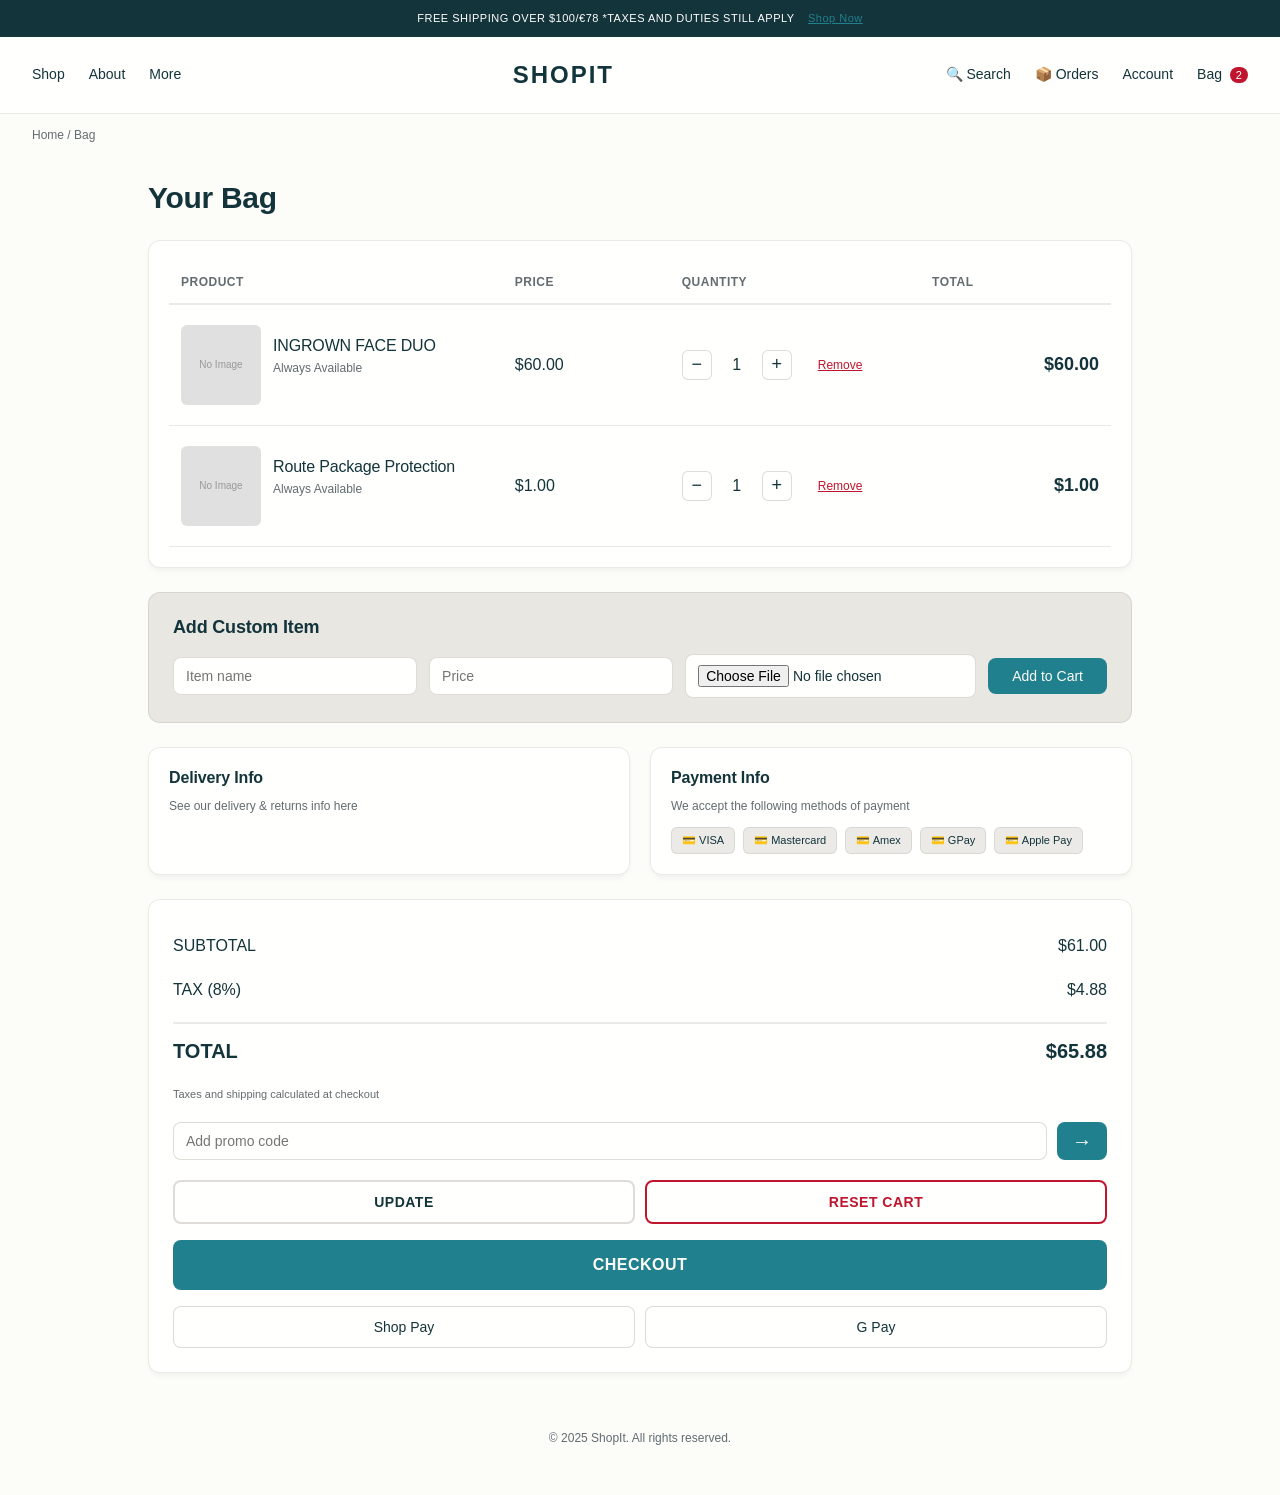
==== commit 5ad9c41b: "Update with orders page" ====
--- a/index.html
+++ b/index.html
@@ -24,6 +24,7 @@
       <div class="brand">SHOPIT</div>
       <div class="nav-right">
         <span>🔍 Search</span>
+        <span onclick="window.location.href='orders.html'" style="cursor: pointer;">📦 Orders</span>
         <span>Account</span>
         <span class="bag-icon">Bag <span id="cart-count">0</span></span>
       </div>
